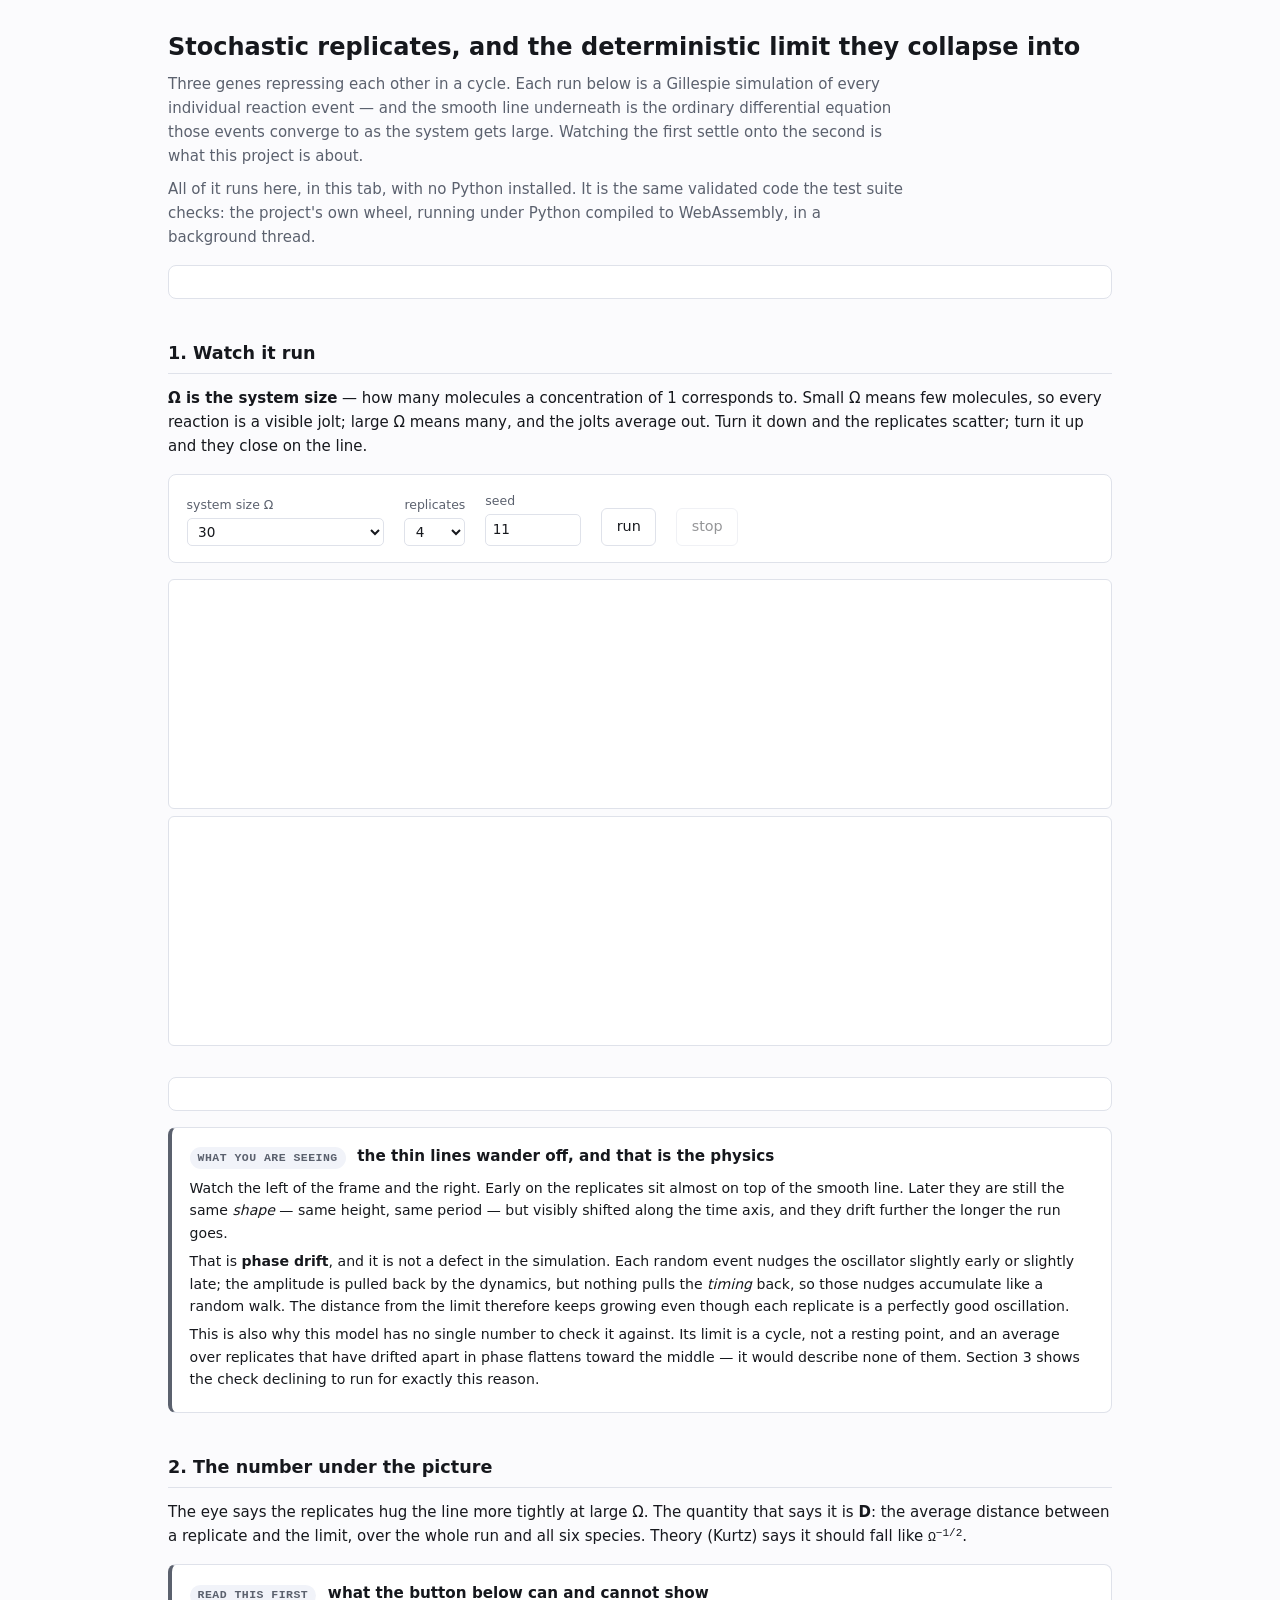
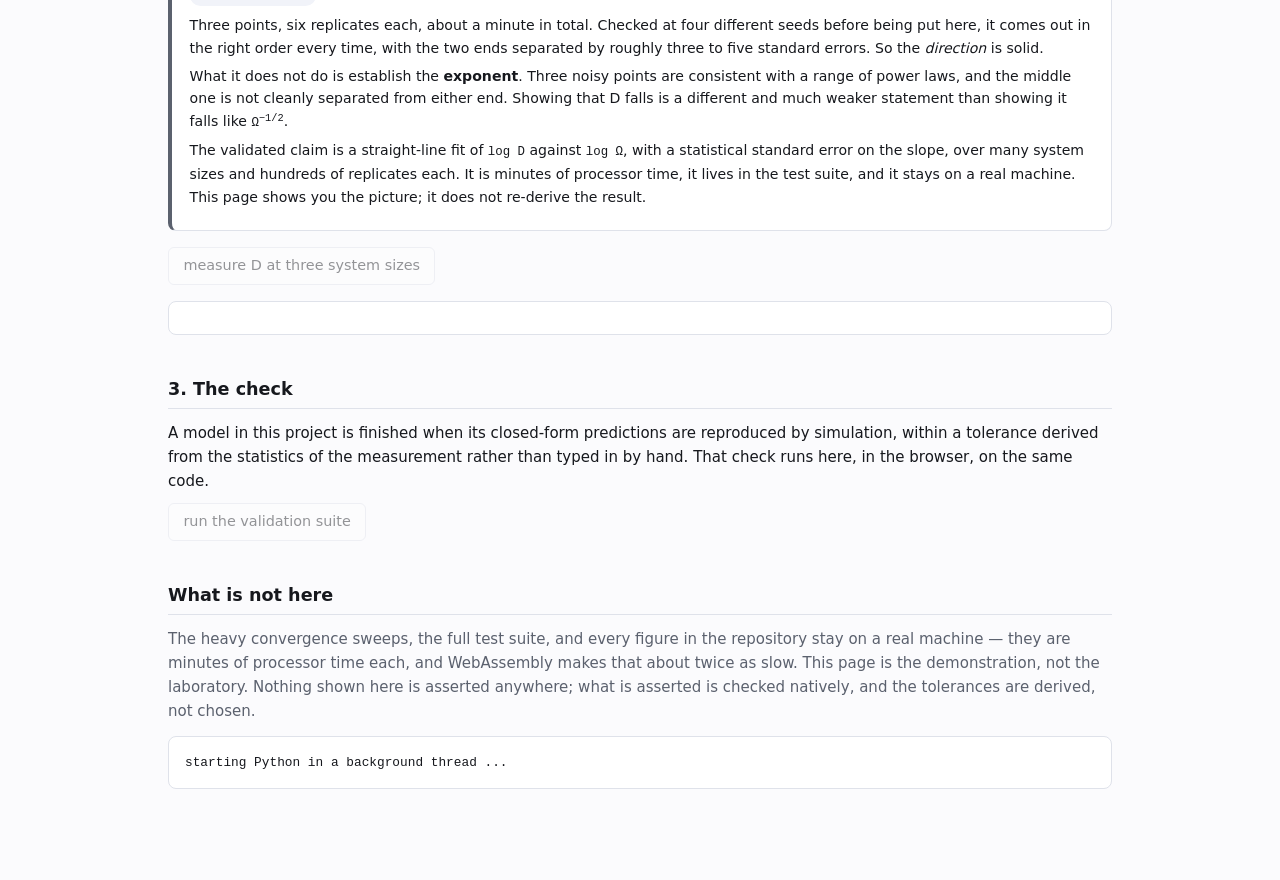
==== web/index.html @ 23348b56 "feat(4c): the demo, end to end, with the check the reader watches One model through worker -> protoc" ====
<!doctype html>
<html lang="en">
<head>
<meta charset="utf-8">
<meta name="viewport" content="width=device-width, initial-scale=1">
<title>The repressilator, in a browser — Biological Sandbox</title>
<link rel="stylesheet" href="./style.css">
</head>
<body>

<header>
  <h1>Stochastic replicates, and the deterministic limit they collapse into</h1>
  <p class="lede">
    Three genes repressing each other in a cycle. Each run below is a Gillespie
    simulation of every individual reaction event — and the smooth line underneath
    is the ordinary differential equation those events converge to as the system
    gets large. Watching the first settle onto the second is what this project is
    about.
  </p>
  <p class="lede">
    All of it runs here, in this tab, with no Python installed. It is the same
    validated code the test suite checks: the project's own wheel, running under
    Python compiled to WebAssembly, in a background thread.
  </p>
  <dl id="build" class="readout"></dl>
</header>

<section>
  <h2>1. Watch it run</h2>
  <p>
    <strong>Ω is the system size</strong> — how many molecules a concentration of 1
    corresponds to. Small Ω means few molecules, so every reaction is a visible
    jolt; large Ω means many, and the jolts average out. Turn it down and the
    replicates scatter; turn it up and they close on the line.
  </p>

  <div class="controls">
    <label>system size Ω
      <select id="omega">
        <option value="10">10 — very noisy</option>
        <option value="30" selected>30</option>
        <option value="100">100 — close to the limit</option>
      </select>
    </label>
    <label>replicates
      <select id="replicates">
        <option>2</option><option selected>4</option><option>6</option>
      </select>
    </label>
    <label>seed
      <input id="seed" type="number" value="11" style="width: 6rem">
    </label>
    <button id="run">run</button>
    <button id="stop" disabled>stop</button>
  </div>

  <canvas id="trace-m" style="width: 100%; height: 230px;"></canvas>
  <canvas id="trace-p" style="width: 100%; height: 230px;"></canvas>
  <div class="legend" id="legend"></div>
  <dl id="progress" class="readout"></dl>

  <div class="card note">
    <h3><span class="badge">WHAT YOU ARE SEEING</span> the thin lines wander off, and that is the physics</h3>
    <p>
      Watch the left of the frame and the right. Early on the replicates sit almost
      on top of the smooth line. Later they are still the same <em>shape</em> — same
      height, same period — but visibly shifted along the time axis, and they drift
      further the longer the run goes.
    </p>
    <p>
      That is <strong>phase drift</strong>, and it is not a defect in the
      simulation. Each random event nudges the oscillator slightly early or
      slightly late; the amplitude is pulled back by the dynamics, but nothing pulls
      the <em>timing</em> back, so those nudges accumulate like a random walk. The
      distance from the limit therefore keeps growing even though each replicate is
      a perfectly good oscillation.
    </p>
    <p>
      This is also why this model has no single number to check it against. Its
      limit is a cycle, not a resting point, and an average over replicates that
      have drifted apart in phase flattens toward the middle — it would describe
      none of them. Section 3 shows the check declining to run for exactly this
      reason.
    </p>
  </div>
</section>

<section>
  <h2>2. The number under the picture</h2>
  <p>
    The eye says the replicates hug the line more tightly at large Ω. The quantity
    that says it is <strong>D</strong>: the average distance between a replicate and
    the limit, over the whole run and all six species. Theory (Kurtz) says it should
    fall like <code>Ω<sup>−1/2</sup></code>.
  </p>
  <div class="card note">
    <h3><span class="badge">READ THIS FIRST</span> what the button below can and cannot show</h3>
    <p>
      Three points, six replicates each, about a minute in total. Checked at four
      different seeds before being put here, it comes out in the right order every
      time, with the two ends separated by roughly three to five standard errors.
      So the <em>direction</em> is solid.
    </p>
    <p>
      What it does not do is establish the <strong>exponent</strong>. Three noisy
      points are consistent with a range of power laws, and the middle one is not
      cleanly separated from either end. Showing that D falls is a different and much
      weaker statement than showing it falls like <code>Ω<sup>−1/2</sup></code>.
    </p>
    <p>
      The validated claim is a straight-line fit of <code>log D</code> against
      <code>log Ω</code>, with a statistical standard error on the slope, over many
      system sizes and hundreds of replicates each. It is minutes of processor time,
      it lives in the test suite, and it stays on a real machine. This page shows you
      the picture; it does not re-derive the result.
    </p>
  </div>
  <p><button id="run-d" disabled>measure D at three system sizes</button></p>
  <dl id="d-report" class="readout"></dl>
</section>

<section>
  <h2>3. The check</h2>
  <p>
    A model in this project is finished when its closed-form predictions are
    reproduced by simulation, within a tolerance derived from the statistics of the
    measurement rather than typed in by hand. That check runs here, in the browser,
    on the same code.
  </p>
  <p><button id="run-validate" disabled>run the validation suite</button></p>
  <div id="validation"></div>
</section>

<section>
  <h2>What is not here</h2>
  <p class="muted">
    The heavy convergence sweeps, the full test suite, and every figure in the
    repository stay on a real machine — they are minutes of processor time each, and
    WebAssembly makes that about twice as slow. This page is the demonstration, not
    the laboratory. Nothing shown here is asserted anywhere; what is asserted is
    checked natively, and the tolerances are derived, not chosen.
  </p>
  <pre id="log"></pre>
</section>

<script type="module">
import { WorkerClient, fmt } from "./client.js";
import { TraceChart, seriesColors } from "./render.js";

const logEl = document.getElementById("log");
const say = (line) => {
  logEl.textContent += line + "\n";
  console.log("[demo] " + line);
};
function defList(target, rows) {
  const el = document.getElementById(target);
  el.innerHTML = "";
  for (const [key, value, cls] of rows) {
    const dt = document.createElement("dt");
    dt.textContent = key;
    const dd = document.createElement("dd");
    dd.textContent = value;
    if (cls) dd.className = cls;
    el.append(dt, dd);
  }
}

const T_MAX = 15.0;
const BASE = { alpha: 216.0, alpha0: 0.216, n_hill: 2.0, beta: 1.0 };

// Measured, not guessed: this model costs about 470 events per time unit per unit
// of Omega (56 184 events for t = 12 at Omega = 10; 226 000 at Omega = 40, i.e.
// linear in Omega). A budget below that stops the replicates early and leaves the
// limit alone on the right of the frame, which looks like agreement.
const EVENTS_PER_UNIT_OMEGA_TIME = 470;
const budgetFor = (omega, tMax) =>
  Math.ceil(1.6 * EVENTS_PER_UNIT_OMEGA_TIME * omega * tMax);

function specFor(omega, replicates, seed, tMax = T_MAX) {
  return {
    model: "repressilator",
    params: { ...BASE, Omega: omega, t_max: tMax },
    replicates,
    seed,
    max_steps: budgetFor(omega, tMax),
    record_every: Math.max(1, Math.round(budgetFor(omega, tMax) / 2500)),
    limit: { t_max: tMax, dt: 0.005 },
  };
}

const client = new WorkerClient("./worker.js");
say("starting Python in a background thread ...");
const build = await client.send("boot");
defList("build", [
  ["running", `Python ${build.python} · NumPy ${build.numpy} · Pyodide ${build.pyodide}`],
  ["package", `biological-sandbox ${build.sandbox} · wheel ${build.wheel_sha256.slice(0, 12)}…`],
  ["ready in", `${fmt(build.timings.total_s)} s`],
]);
say("ready.");

// -------------------------------------------------------------------------
// 1. The run
// -------------------------------------------------------------------------
const charts = [
  new TraceChart(document.getElementById("trace-m"), {
    title: "mRNA",
    xLabel: "",
    yLabel: "x = n / Ω",
    xMax: T_MAX,
  }),
  new TraceChart(document.getElementById("trace-p"), {
    title: "protein",
    xLabel: "time (in mRNA lifetimes)",
    yLabel: "x = n / Ω",
    xMax: T_MAX,
  }),
];
const drawAll = () => charts.forEach((c) => c.draw());
addEventListener("resize", drawAll);

const runButton = document.getElementById("run");
const stopButton = document.getElementById("stop");
let liveRun = null;

runButton.addEventListener("click", async () => {
  runButton.disabled = true;
  stopButton.disabled = false;
  document.getElementById("run-d").disabled = true;
  document.getElementById("run-validate").disabled = true;

  const omega = Number(document.getElementById("omega").value);
  const replicates = Number(document.getElementById("replicates").value);
  const seed = Number(document.getElementById("seed").value);
  const spec = specFor(omega, replicates, seed);

  const created = await client.send("create", spec);
  liveRun = created.run_id;

  // The series come from the model, in the order the model reports them. Never a
  // name filter: the first repressilator figure ever rendered in a browser for
  // this project was a valid PNG with correct axes and no data at all, because a
  // filter tested startswith("m") against series named x_m1 … x_p3.
  const keys = created.observable_keys;
  const half = keys.length / 2;
  charts[0].reset({ keys: keys.slice(0, half), xMax: T_MAX });
  charts[1].reset({ keys: keys.slice(half), xMax: T_MAX });

  const colors = seriesColors();
  document.getElementById("legend").innerHTML = keys
    .map(
      (key, i) =>
        `<span><i class="swatch" style="background:${colors[i % half % colors.length]}"></i>${key}</span>`
    )
    .join("");

  say(`Ω = ${omega}: integrating the limit ...`);
  const limit = await client.send("limit", spec);
  charts.forEach((c) => c.setLimit(limit));
  drawAll();

  say(`Ω = ${omega}: running (up to ${spec.max_steps.toLocaleString()} reaction events) ...`);
  const started = performance.now();
  const final = await client.send(
    "run",
    { run_id: created.run_id, n_steps: spec.max_steps, chunk: 4000, every_ms: 50 },
    (progress) => {
      progress.data.replicates.forEach((part, i) => charts.forEach((c) => c.append(i, part)));
      drawAll();
      const t = progress.status.t.map((v) => (v ?? 0).toFixed(1)).join(" / ");
      defList("progress", [
        ["system size", `Ω = ${omega}, ${replicates} replicates, seed ${seed}`],
        ["events so far", progress.status.steps.map((n) => n.toLocaleString()).join(" / ")],
        ["simulated time", `${t}  of ${T_MAX}`],
        ["elapsed", `${((performance.now() - started) / 1000).toFixed(1)} s`],
      ]);
    }
  );
  drawAll();

  // Did every replicate reach the horizon the limit is drawn across? A run that
  // stops early leaves the limit alone on the right-hand side of the frame, and
  // that reads as perfect agreement rather than as absence.
  const reached = final.terminal.every(Boolean);
  defList("progress", [
    ["system size", `Ω = ${omega}, ${replicates} replicates, seed ${seed}`],
    ["reaction events", final.steps.map((n) => n.toLocaleString()).join(" / ")],
    [
      "reached the end",
      reached
        ? `yes — every replicate ran the full t = ${T_MAX}`
        : `NO — stopped early at t = ${final.t.map((v) => (v ?? 0).toFixed(1)).join(" / ")}; ` +
          "the right-hand side of the frame shows the limit alone, not agreement",
      reached ? "ok" : "bad",
    ],
    ["stepping", `${fmt(final.compute_seconds)} s of processor time`],
    ["wall clock", `${((performance.now() - started) / 1000).toFixed(1)} s`],
  ]);
  say(`Ω = ${omega}: done, ${final.steps[0].toLocaleString()} events per replicate.`);

  await client.send("close", { run_id: created.run_id });
  liveRun = null;
  runButton.disabled = false;
  stopButton.disabled = true;
  document.getElementById("run-d").disabled = false;
  document.getElementById("run-validate").disabled = false;
});

stopButton.addEventListener("click", async () => {
  if (liveRun) await client.send("cancel", { run_id: liveRun });
  stopButton.disabled = true;
});

// -------------------------------------------------------------------------
// 2. D
// -------------------------------------------------------------------------
document.getElementById("run-d").disabled = false;
document.getElementById("run-d").addEventListener("click", async () => {
  const button = document.getElementById("run-d");
  button.disabled = true;
  // Seed-verified before being shipped, the way a tolerance is in this project:
  // at t_max = 8 with 6 replicates and Omega in {5, 15, 45}, the three points came
  // out monotone at 4 seeds out of 4, with the ends separating by 2.8 / 3.0 / 4.9
  // / 2.8 standard errors and nothing truncated. A first draft used 3 replicates
  // over t_max = 6 and read 2.60 / 3.50 / 1.51 -- out of order, and it would have
  // shipped a panel whose picture contradicted its caption.
  const tMax = 8.0;
  const replicates = 6;
  const seed = Number(document.getElementById("seed").value) || 1;
  const rows = [];
  const measured = [];

  for (const omega of [5, 15, 45]) {
    say(`D at Ω = ${omega} ...`);
    const point = await client.send("discrepancy", {
      ...specFor(omega, replicates, seed, tMax),
      record_every: 1,
    });
    measured.push({ omega, ...point });
    rows.push([
      `Ω = ${omega}`,
      `D = ${fmt(point.D)} ± ${fmt(point.sem)}   (${point.replicates} replicates)   ` +
        `→ D·√Ω = ${fmt(point.D * Math.sqrt(omega))}` +
        (point.truncated.length ? `   — ${point.truncated.length} replicate(s) stopped early` : ""),
    ]);
  }

  // Say out loud whether these points actually separate, rather than letting a
  // reader infer a trend from three numbers with error bars they were not shown.
  const [a, , c] = measured;
  const gap = a.D - c.D;
  const combined = Math.hypot(a.sem, c.sem);
  const resolved = gap > 2 * combined;
  const ratio = Math.sqrt(c.omega / a.omega);
  rows.push([
    "the law, if it holds",
    `D·√Ω should be the same at every Ω. Across a ${(c.omega / a.omega).toFixed(0)}x range ` +
      `it reads ${measured.map((m) => fmt(m.D * Math.sqrt(m.omega))).join(" / ")}.`,
  ]);
  rows.push([
    "do the ends separate?",
    resolved
      ? `yes — Ω = ${a.omega} sits ${(gap / combined).toFixed(1)} standard errors above ` +
        `Ω = ${c.omega}. Ω^(−1/2) predicts a fall by a factor of ${ratio.toFixed(1)}; ` +
        `measured ${(a.D / c.D).toFixed(2)}.`
      : `NO — the ends differ by only ${(gap / combined).toFixed(1)} standard errors, which ` +
        "settles nothing. Run it again with a different seed and the order may change. " +
        "That is the sample size talking.",
    resolved ? "ok" : "warn",
  ]);
  rows.push([
    "and still not the claim",
    measured[0].claim,
  ]);

  defList("d-report", rows);
  button.disabled = false;
  say("D done.");
});

// -------------------------------------------------------------------------
// 3. Validation
// -------------------------------------------------------------------------
const VALIDATION_CASES = [
  {
    title: "Wright-Fisher — the probability an allele takes over",
    plain:
      "A population of 200 carries two versions of a gene, one at 30%. With no " +
      "selection, the chance that version eventually takes over the whole " +
      "population is exactly 30% — its starting frequency. The simulation has to " +
      "reproduce that, within a tolerance computed from the spread of the runs.",
    spec: {
      model: "wright_fisher",
      params: { N: 200, p0: 0.3 },
      replicates: 400,
      seed: 20260817,
      max_steps: 20000,
      record_every: 1,
    },
  },
  {
    title: "Repressilator — and why it refuses",
    plain:
      "The same check on the model above returns nothing, and that is correct. " +
      "Its limit is a cycle rather than a resting point, so there is no single " +
      "number for an average to match. Reporting a tolerance here would be " +
      "theatre. Its checkable claim is the convergence you can see in section 2 — " +
      "and that claim is the slope, which is checked on a real machine.",
    spec: specFor(30, 3, 1, 4.0),
  },
];

document.getElementById("run-validate").disabled = false;
document.getElementById("run-validate").addEventListener("click", async () => {
  const button = document.getElementById("run-validate");
  button.disabled = true;
  const target = document.getElementById("validation");
  target.innerHTML = "";

  for (const entry of VALIDATION_CASES) {
    say(`validating ${entry.spec.model} ...`);
    const report = await client.send("validate", entry.spec);
    const card = document.createElement("div");
    const verdict = report.validatable ? (report.passed ? "PASS" : "FAIL") : "NO CHECK TO RUN";
    card.className = "card " + (report.validatable ? (report.passed ? "good" : "bad") : "note");
    card.innerHTML =
      `<h3><span class="badge">${verdict}</span> ${entry.title}</h3>` +
      `<p>${entry.plain}</p>` +
      (report.validatable
        ? report.checks
            .map(
              (check) =>
                `<p><code>${check.line}</code></p>` +
                `<p class="muted">predicted ${fmt(check.predicted)}, measured ` +
                `${fmt(check.measured)} over ${check.n} runs; the tolerance is ` +
                `${check.z} standard errors of that mean — ${fmt(check.tolerance)} — ` +
                `so it tightens as more runs are added rather than staying put.</p>`
            )
            .join("")
        : `<p class="muted">${report.reason}</p>`);
    target.append(card);
  }
  button.disabled = false;
  say("validation done.");
});
</script>
</body>
</html>
---- web/style.css ----
/* One stylesheet for the whole front-end. No framework, no build step — the
   plan puts both out of scope, and a page that serves as a static file is a page
   that can be opened from a directory five years from now. */

:root {
  --bg: #fbfbfd;
  --panel: #ffffff;
  --ink: #16181d;
  --muted: #5b616e;
  --line: #dfe2ea;
  --accent: #3f5bd9;
  --good: #1c7a4a;
  --good-bg: #e8f6ee;
  --bad: #b0202f;
  --bad-bg: #fdecee;
  --warn: #8a5a00;
  --warn-bg: #fdf3e0;
  --note-bg: #f1f3f9;
  --mono: ui-monospace, "Cascadia Mono", Consolas, "SF Mono", monospace;
}

@media (prefers-color-scheme: dark) {
  :root:not([data-theme="light"]) {
    --bg: #14161b;
    --panel: #1b1e25;
    --ink: #e8eaf0;
    --muted: #99a0b0;
    --line: #2c313c;
    --accent: #8ea3ff;
    --good: #6bd39b;
    --good-bg: #14301f;
    --bad: #ff8b96;
    --bad-bg: #38181c;
    --warn: #ffc76b;
    --warn-bg: #372a10;
    --note-bg: #21252f;
  }
}

:root[data-theme="dark"] {
  --bg: #14161b;
  --panel: #1b1e25;
  --ink: #e8eaf0;
  --muted: #99a0b0;
  --line: #2c313c;
  --accent: #8ea3ff;
  --good: #6bd39b;
  --good-bg: #14301f;
  --bad: #ff8b96;
  --bad-bg: #38181c;
  --warn: #ffc76b;
  --warn-bg: #372a10;
  --note-bg: #21252f;
}

* { box-sizing: border-box; }

body {
  margin: 0 auto;
  padding: 2rem 1.5rem 5rem;
  max-width: 62rem;
  background: var(--bg);
  color: var(--ink);
  font: 15px/1.6 system-ui, -apple-system, "Segoe UI", sans-serif;
}

h1 { font-size: 1.5rem; line-height: 1.25; margin: 0 0 .5rem; }
h2 { font-size: 1.1rem; margin: 2.5rem 0 .75rem; padding-bottom: .35rem; border-bottom: 1px solid var(--line); }
h3 { font-size: .95rem; margin: 0 0 .5rem; }
p { margin: .6rem 0; }
code { font-family: var(--mono); font-size: .88em; }
a { color: var(--accent); }

.lede { color: var(--muted); max-width: 46rem; }
.muted { color: var(--muted); }

dl.readout {
  display: grid;
  grid-template-columns: minmax(9rem, max-content) 1fr;
  gap: .3rem 1.2rem;
  margin: 1rem 0;
  padding: 1rem 1.1rem;
  background: var(--panel);
  border: 1px solid var(--line);
  border-radius: 8px;
}
dl.readout dt { color: var(--muted); font-size: .85rem; }
dl.readout dd { margin: 0; font-family: var(--mono); font-size: .85rem; overflow-wrap: anywhere; }
dl.readout dd.ok { color: var(--good); }
dl.readout dd.bad { color: var(--bad); }
dl.readout dd.warn { color: var(--warn); }

.card {
  margin: 1rem 0;
  padding: 1rem 1.1rem;
  background: var(--panel);
  border: 1px solid var(--line);
  border-left-width: 4px;
  border-radius: 8px;
}
.card p { font-size: .88rem; margin: .35rem 0; }
.card.good { border-left-color: var(--good); }
.card.bad { border-left-color: var(--bad); }
.card.note { border-left-color: var(--muted); }

.badge {
  display: inline-block;
  padding: .1rem .5rem;
  margin-right: .4rem;
  border-radius: 999px;
  font-family: var(--mono);
  font-size: .72rem;
  letter-spacing: .04em;
  background: var(--note-bg);
  color: var(--muted);
}
.card.good .badge { background: var(--good-bg); color: var(--good); }
.card.bad .badge { background: var(--bad-bg); color: var(--bad); }

.bad { color: var(--bad); font-weight: 600; }
.warn { color: var(--warn); }

button {
  font: inherit;
  font-size: .9rem;
  padding: .4rem .9rem;
  border: 1px solid var(--line);
  border-radius: 6px;
  background: var(--panel);
  color: var(--ink);
  cursor: pointer;
}
button:hover:not(:disabled) { border-color: var(--accent); color: var(--accent); }
button:disabled { opacity: .45; cursor: default; }

select, input[type="number"] {
  font: inherit;
  font-size: .85rem;
  padding: .25rem .4rem;
  border: 1px solid var(--line);
  border-radius: 5px;
  background: var(--panel);
  color: var(--ink);
}

pre {
  font-family: var(--mono);
  font-size: .8rem;
  line-height: 1.5;
  padding: 1rem;
  background: var(--panel);
  border: 1px solid var(--line);
  border-radius: 8px;
  overflow-x: auto;
  white-space: pre-wrap;
  max-height: 24rem;
}

canvas { max-width: 100%; border: 1px solid var(--line); border-radius: 6px; background: var(--panel); }
canvas.pixels { image-rendering: pixelated; }

/* The spinner is a main-thread CSS animation: it stops for exactly as long as
   the main thread is blocked, which makes the measurement visible rather than
   only reported. */
#spinner {
  display: inline-block;
  width: 26px; height: 26px;
  vertical-align: middle;
  margin-right: .6rem;
  background: var(--accent);
  border-radius: 4px;
  animation: spin 1.1s linear infinite;
}
@keyframes spin { to { transform: rotate(360deg); } }

.controls {
  display: flex;
  flex-wrap: wrap;
  gap: .75rem 1.25rem;
  align-items: end;
  margin: 1rem 0;
  padding: 1rem 1.1rem;
  background: var(--panel);
  border: 1px solid var(--line);
  border-radius: 8px;
}
.controls label { display: flex; flex-direction: column; gap: .2rem; font-size: .78rem; color: var(--muted); }

.legend { display: flex; flex-wrap: wrap; gap: .3rem 1rem; font-size: .8rem; margin: .5rem 0; }
.legend span { display: inline-flex; align-items: center; gap: .35rem; font-family: var(--mono); }
.swatch { width: 22px; height: 3px; border-radius: 2px; display: inline-block; }

.scalebar { height: 10px; border-radius: 3px; border: 1px solid var(--line); }
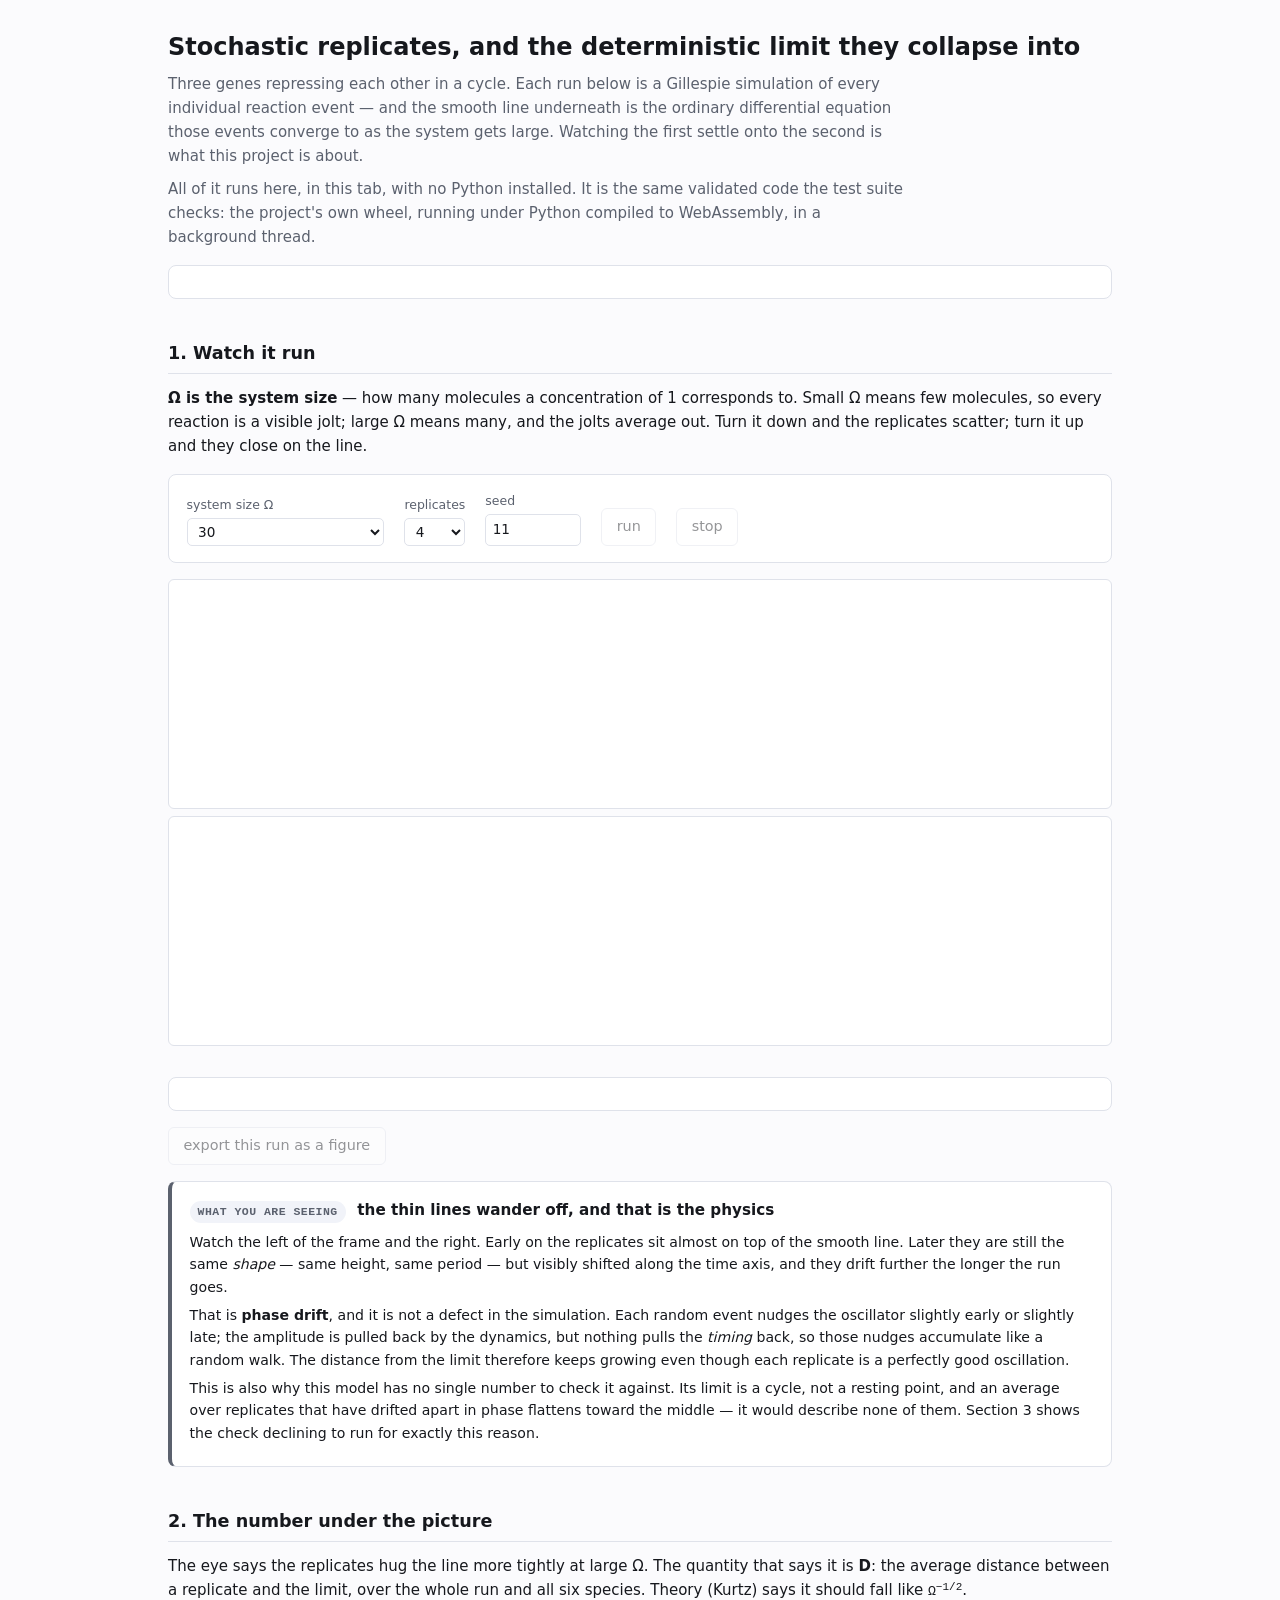
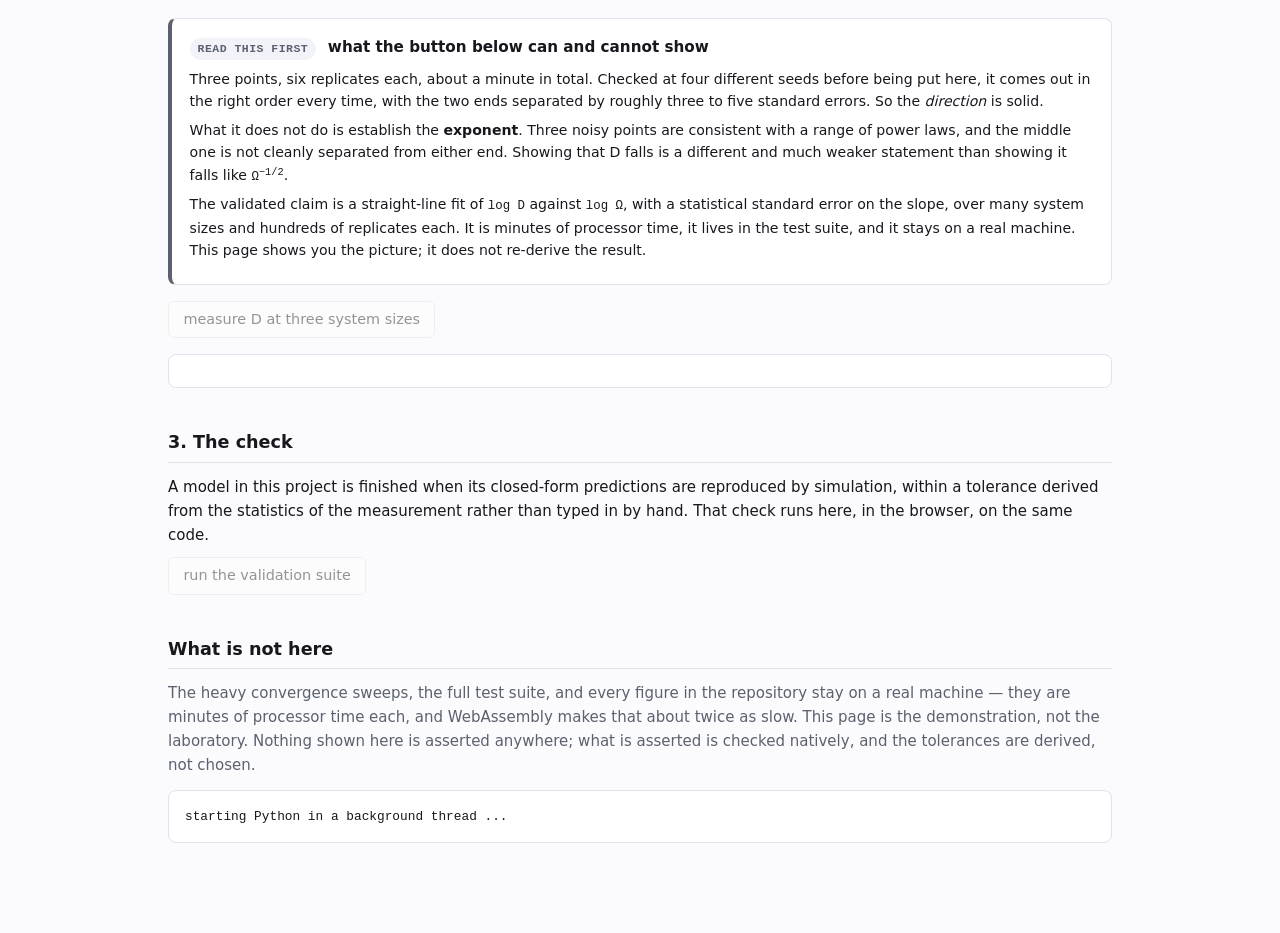
==== commit f7ae0a93: "feat: build the three deferrals, and each one was broken Phase 4 recorded three things as deferred r" ====
--- a/web/index.html
+++ b/web/index.html
@@ -50,7 +50,11 @@
     <label>seed
       <input id="seed" type="number" value="11" style="width: 6rem">
     </label>
-    <button id="run">run</button>
+    <!-- disabled until the worker has booted, like the two buttons below it. The
+         click listener is attached after `await boot`, so a run clicked before
+         then lands on a button with no listener and does nothing at all -- an
+         unresponsive page rather than a slow one, and no way to tell which. -->
+    <button id="run" disabled>run</button>
     <button id="stop" disabled>stop</button>
   </div>
 
@@ -58,6 +62,12 @@
   <canvas id="trace-p" style="width: 100%; height: 230px;"></canvas>
   <div class="legend" id="legend"></div>
   <dl id="progress" class="readout"></dl>
+
+  <p>
+    <button id="export" disabled>export this run as a figure</button>
+    <span class="muted" id="export-note"></span>
+  </p>
+  <div id="export-out"></div>
 
   <div class="card note">
     <h3><span class="badge">WHAT YOU ARE SEEING</span> the thin lines wander off, and that is the physics</h3>
@@ -220,11 +230,20 @@
 
 const runButton = document.getElementById("run");
 const stopButton = document.getElementById("stop");
+runButton.disabled = false;
 let liveRun = null;
+// A stop is remembered rather than acted on immediately, because for most of the
+// interval the button is enabled there is nothing yet to cancel: the run id does
+// not exist until `create` returns, and the worker's stepping loop does not exist
+// until `run` starts. Both windows are reachable by an ordinary click -- the
+// limit integration between them is a visible pause -- and in both the click used
+// to disable the button and do nothing at all.
+let stopRequested = false;
 
 runButton.addEventListener("click", async () => {
   runButton.disabled = true;
   stopButton.disabled = false;
+  stopRequested = false;
   document.getElementById("run-d").disabled = true;
   document.getElementById("run-validate").disabled = true;
 
@@ -233,8 +252,19 @@
   const seed = Number(document.getElementById("seed").value);
   const spec = specFor(omega, replicates, seed);
 
+  // The previous run is closed HERE rather than when it finished, so that a
+  // finished run is still around to export a figure of. One run's worth of
+  // recorded trajectory is the cost, and the alternative -- re-running the spec
+  // at export time -- would render a figure of a *different* run than the one on
+  // screen, which is worse than it sounds for a stochastic model.
+  if (lastRun) {
+    await client.send("close", { run_id: lastRun.run_id });
+    lastRun = null;
+  }
+
   const created = await client.send("create", spec);
   liveRun = created.run_id;
+  if (stopRequested) await client.send("cancel", { run_id: liveRun });
 
   // The series come from the model, in the order the model reports them. Never a
   // name filter: the first repressilator figure ever rendered in a browser for
@@ -280,7 +310,12 @@
   // Did every replicate reach the horizon the limit is drawn across? A run that
   // stops early leaves the limit alone on the right-hand side of the frame, and
   // that reads as perfect agreement rather than as absence.
+  //
+  // Stopped BY YOU and stopped by running out of budget produce the same picture
+  // and are different facts, so they get different rows: one is a thing you did,
+  // the other is a thing the page got wrong.
   const reached = final.terminal.every(Boolean);
+  const stoppedAt = final.t.map((v) => (v ?? 0).toFixed(1)).join(" / ");
   defList("progress", [
     ["system size", `Ω = ${omega}, ${replicates} replicates, seed ${seed}`],
     ["reaction events", final.steps.map((n) => n.toLocaleString()).join(" / ")],
@@ -288,26 +323,110 @@
       "reached the end",
       reached
         ? `yes — every replicate ran the full t = ${T_MAX}`
-        : `NO — stopped early at t = ${final.t.map((v) => (v ?? 0).toFixed(1)).join(" / ")}; ` +
-          "the right-hand side of the frame shows the limit alone, not agreement",
-      reached ? "ok" : "bad",
+        : final.cancelled
+          ? `no — you stopped it at t = ${stoppedAt} of ${T_MAX}. Everything drawn is ` +
+            "real; the frame simply ends early, so the limit past that point has " +
+            "nothing to be compared against."
+          : `NO — stopped early at t = ${stoppedAt}; ` +
+            "the right-hand side of the frame shows the limit alone, not agreement",
+      reached ? "ok" : final.cancelled ? "warn" : "bad",
     ],
     ["stepping", `${fmt(final.compute_seconds)} s of processor time`],
     ["wall clock", `${((performance.now() - started) / 1000).toFixed(1)} s`],
   ]);
-  say(`Ω = ${omega}: done, ${final.steps[0].toLocaleString()} events per replicate.`);
-
-  await client.send("close", { run_id: created.run_id });
+  say(
+    `Ω = ${omega}: ${final.cancelled ? "stopped" : "done"}, ` +
+      `${final.steps[0].toLocaleString()} events per replicate.`
+  );
+
+  lastRun = { run_id: created.run_id, omega, replicates, seed, limit };
   liveRun = null;
   runButton.disabled = false;
   stopButton.disabled = true;
   document.getElementById("run-d").disabled = false;
   document.getElementById("run-validate").disabled = false;
+  if (support.available) {
+    exportButton.disabled = false;
+    exportNote.textContent = support.ready
+      ? "matplotlib is already loaded in this tab"
+      : "the first export fetches matplotlib — the download the bundle does not carry";
+  }
 });
 
 stopButton.addEventListener("click", async () => {
-  if (liveRun) await client.send("cancel", { run_id: liveRun });
+  stopRequested = true;
   stopButton.disabled = true;
+  say("stop requested ...");
+  if (liveRun) {
+    const ack = await client.send("cancel", { run_id: liveRun });
+    say(`stop acknowledged (${ack.when}).`);
+  }
+});
+
+// -------------------------------------------------------------------------
+// Exporting a figure — the one action that downloads anything
+//
+// matplotlib and its eleven dependencies are staged beside the runtime and NOT in
+// the bundle: they multiply the gzipped download 2.1x, from 8.7 MB to 18.4 MB, to
+// buy static PNGs. So nothing fetches them until this button is pressed, and the
+// page prices the press rather than describing it as fast.
+// -------------------------------------------------------------------------
+const exportButton = document.getElementById("export");
+const exportNote = document.getElementById("export-note");
+let lastRun = null; // {run_id, spec, limit} — the run the figure would be OF
+
+const support = await client.send("figure_available");
+if (!support.available) {
+  exportNote.textContent =
+    "unavailable — " + (support.reason || "matplotlib is not staged on this server");
+} else {
+  exportNote.textContent = "run something first; the figure is of that run";
+}
+
+exportButton.addEventListener("click", async () => {
+  if (!lastRun) return;
+  exportButton.disabled = true;
+  exportNote.textContent = support.ready
+    ? "rendering ..."
+    : "fetching matplotlib (this is the download the bundle does not carry) ...";
+  try {
+    const figure = await client.send("figure", {
+      run_id: lastRun.run_id,
+      limit: lastRun.limit,
+      title: `repressilator, Ω = ${lastRun.omega}, ${lastRun.replicates} replicates, seed ${lastRun.seed}`,
+    });
+    support.ready = true;
+
+    const blob = new Blob([figure.rgba], { type: "image/png" });
+    const url = URL.createObjectURL(blob);
+    const out = document.getElementById("export-out");
+    out.innerHTML = "";
+    const image = new Image();
+    image.src = url;
+    image.style.maxWidth = "100%";
+    const link = document.createElement("a");
+    link.href = url;
+    link.download = `repressilator-omega-${lastRun.omega}-seed-${lastRun.seed}.png`;
+    link.textContent = "save this PNG";
+    out.append(image, document.createElement("br"), link);
+
+    // Both halves, because they differ by an order of magnitude and one figure
+    // for "the cost of exporting" would misprice whichever one you cared about.
+    exportNote.textContent =
+      `${(figure.bytes / 1024).toFixed(0)} KB · ` +
+      (figure.loaded_now
+        ? `${(figure.load_ms / 1000).toFixed(2)} s to fetch and install matplotlib (once per tab), `
+        : "matplotlib already loaded, ") +
+      `${fmt(figure.import_seconds)} s to import, ${fmt(figure.render_seconds)} s to draw` +
+      (figure.limit_drawn_for.length
+        ? `. The limit is drawn on all ${figure.limit_drawn_for.length} panels.`
+        : ". No limit was drawn on any panel.");
+    say(`figure exported: ${figure.bytes} bytes.`);
+  } catch (error) {
+    exportNote.textContent = "could not render: " + error.message;
+    say(`figure export failed: ${error.message}`);
+  }
+  exportButton.disabled = false;
 });
 
 // -------------------------------------------------------------------------
@@ -359,13 +478,31 @@
   rows.push([
     "do the ends separate?",
     resolved
-      ? `yes — Ω = ${a.omega} sits ${(gap / combined).toFixed(1)} standard errors above ` +
-        `Ω = ${c.omega}. Ω^(−1/2) predicts a fall by a factor of ${ratio.toFixed(1)}; ` +
-        `measured ${(a.D / c.D).toFixed(2)}.`
+      ? `yes — Ω = ${a.omega} sits ${(gap / combined).toFixed(1)} standard errors above Ω = ${c.omega}.`
       : `NO — the ends differ by only ${(gap / combined).toFixed(1)} standard errors, which ` +
         "settles nothing. Run it again with a different seed and the order may change. " +
         "That is the sample size talking.",
     resolved ? "ok" : "warn",
+  ]);
+
+  // The measured ratio needs ITS OWN error bar, or the row reads as theory
+  // missing by 20% when the two are in fact consistent. A bare measured number
+  // printed beside a bare prediction quietly implies a discrepancy, which is the
+  // same failure as quietly implying agreement.
+  const measuredRatio = a.D / c.D;
+  const relative = Math.hypot(a.sem / a.D, c.sem / c.D);
+  const ratioSem = measuredRatio * relative;
+  const sigma = Math.abs(measuredRatio - ratio) / ratioSem;
+  rows.push([
+    "against the prediction",
+    `Ω^(−1/2) predicts a fall by a factor of ${ratio.toFixed(2)} between these two. ` +
+      `Measured: ${measuredRatio.toFixed(2)} ± ${ratioSem.toFixed(2)}, which puts the ` +
+      `prediction ${sigma.toFixed(1)} standard errors away — ` +
+      (sigma < 2
+        ? "consistent, and about as much as six replicates can say."
+        : "further out than six replicates would usually land. One seed is not a result; " +
+          "run it again before reading anything into it."),
+    sigma < 2 ? "ok" : "warn",
   ]);
   rows.push([
     "and still not the claim",
